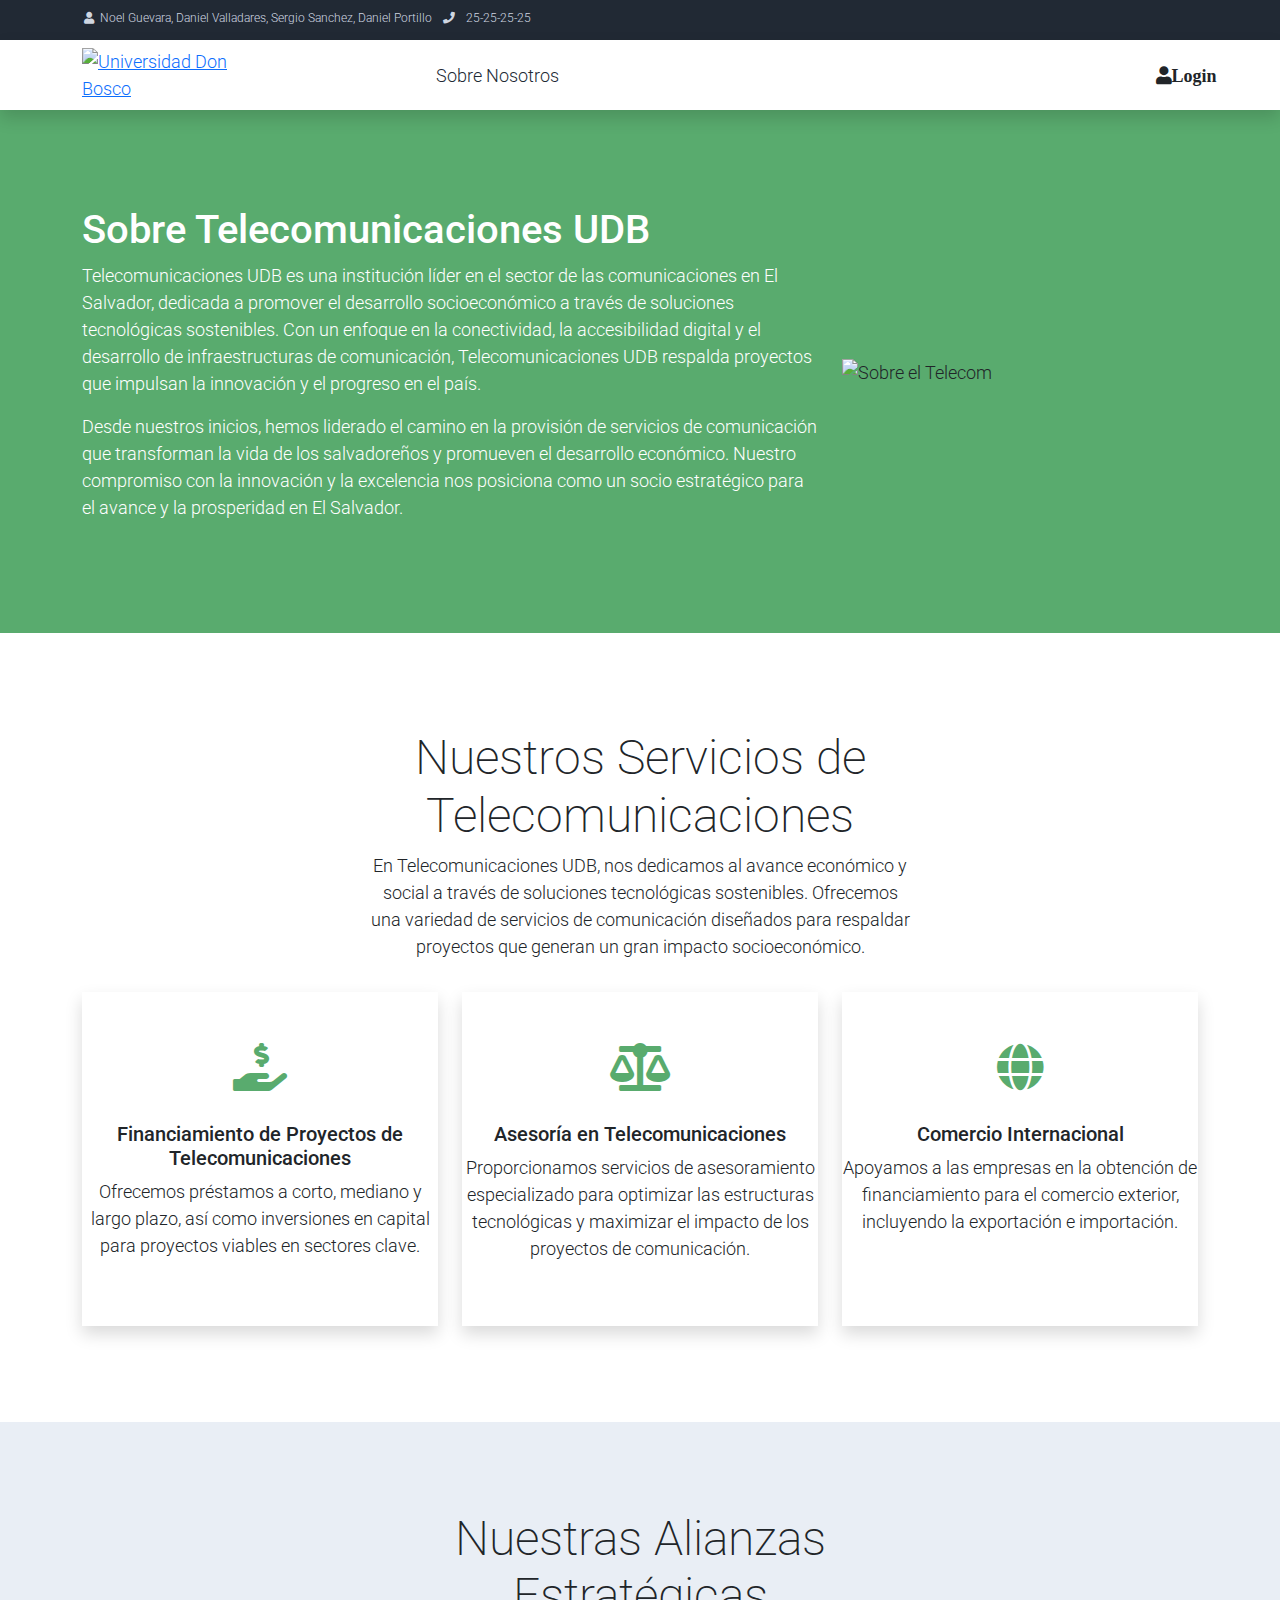
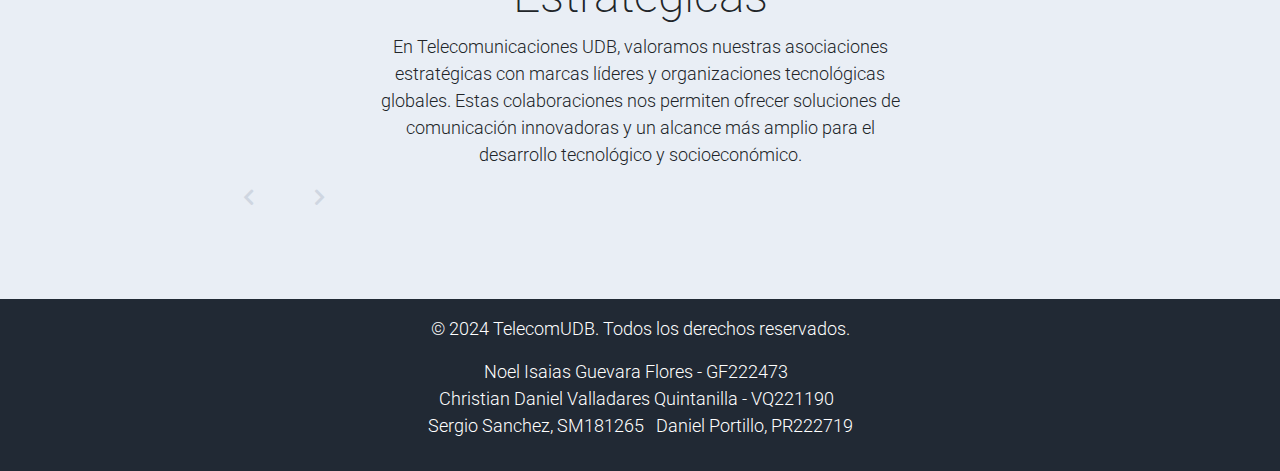
==== src/main/webapp/about.html @ 0ac93a91 "Pagina index y about" ====
<!DOCTYPE html>
<html lang="en">

<head>
    <title>Acerca de</title>
    <meta charset="utf-8">
    <meta name="viewport" content="width=device-width, initial-scale=1">

    <link rel="icon" type="image/x-icon" href="https://www.udb.edu.sv/udb/public/img/iconos/udb.ico">

    <link rel="stylesheet" href="assets/css/bootstrap.min.css">
    <link rel="stylesheet" href="assets/css/templatemo.css">
    <link rel="stylesheet" href="assets/css/custom.css">
    <link rel="stylesheet" href="https://fonts.googleapis.com/css2?family=Roboto:wght@100;200;300;400;500;700;900&display=swap">
    <link rel="stylesheet" href="assets/css/fontawesome.min.css">

</head>

<body>
    <nav class="navbar navbar-expand-lg bg-dark navbar-light d-none d-lg-block" id="templatemo_nav_top">
        <div class="container text-light">
            <div class="w-100 d-flex justify-content-between">
                <div>
                    <i class="fa fa-fw fa-user text mr-3"></i>
                    <a class="navbar-sm-brand text-light text-decoration-none" href="mailto:info@company.com">Noel Guevara, </a>
                    <a class="navbar-sm-brand text-light text-decoration-none" href="mailto:info@company.com">Daniel Valladares, </a>
                    <a class="navbar-sm-brand text-light text-decoration-none" href="mailto:info@company.com">Sergio Sanchez, </a>
                    <a class="navbar-sm-brand text-light text-decoration-none" href="mailto:info@company.com">Daniel Portillo</a>
                    <i class="fa fa-phone mx-2"></i>
                    <a class="navbar-sm-brand text-light text-decoration-none" href="tel:010-020-0340">25-25-25-25</a>
                </div>
            </div>
        </div>
    </nav>

    <nav class="navbar navbar-expand-lg navbar-light shadow">
        <div class="container d-flex justify-content-between align-items-center">

            <a href="index.html">
                <img src="https://th.bing.com/th/id/OIG4.LNIJH8Ee8mXdKLtR0lJY?w=270&h=270&c=6&r=0&o=5&pid=ImgGn" alt="Universidad Don Bosco" width="64" height="64">
            </a>

            <button class="navbar-toggler border-0" type="button" data-bs-toggle="collapse" data-bs-target="#templatemo_main_nav" aria-controls="navbarSupportedContent" aria-expanded="false" aria-label="Toggle navigation">
                <span class="navbar-toggler-icon"></span>
            </button>

            <div class="align-self-center collapse navbar-collapse flex-fill  d-lg-flex justify-content-lg-between" id="templatemo_main_nav">
                <div class="flex-fill">
                    <ul class="nav navbar-nav d-flex justify-content-between mx-lg-auto">

                        <li class="nav-item">
                            <a class="nav-link" href="index.html">Sobre Nosotros</a>
                        </li>

                    </ul>
                </div>
                <div class="navbar align-self-center d-flex">
                    <div class="d-lg-none flex-sm-fill mt-3 mb-4 col-7 col-sm-auto pr-3">
                        <div class="input-group">
                            <input type="text" class="form-control" id="inputMobileSearch" placeholder="Search ...">
                            <div class="input-group-text">
                                <i class="fa fa-fw fa-search"></i>
                            </div>
                        </div>
                    </div>

                    <a class="nav-icon position-relative text-decoration-none" href="#">
                        <i class="fa fa-fw fa-user text-dark mr-3">Login</i>
                        <span class="position-absolute top-0 left-100 translate-middle badge rounded-pill bg-light text-dark"></span>
                    </a>
                </div>
            </div>

        </div>
    </nav>



    <div class="modal fade bg-white" id="templatemo_search" tabindex="-1" role="dialog" aria-labelledby="exampleModalLabel" aria-hidden="true">
        <div class="modal-dialog modal-lg" role="document">
            <div class="w-100 pt-1 mb-5 text-right">
                <button type="button" class="btn-close" data-bs-dismiss="modal" aria-label="Close"></button>
            </div>
            <form action="" method="get" class="modal-content modal-body border-0 p-0">
                <div class="input-group mb-2">
                    <input type="text" class="form-control" id="inputModalSearch" name="q" placeholder="Search ...">
                    <button type="submit" class="input-group-text bg-success text-light">
                        <i class="fa fa-fw fa-search text-white"></i>
                    </button>
                </div>
            </form>
        </div>
    </div>



    <section class="bg-success py-5">
        <div class="container">
            <div class="row align-items-center py-5">
                <div class="col-md-8 text-white">
                    <h1>Sobre Telecomunicaciones UDB</h1>
                    <p>
                        Telecomunicaciones UDB es una institución líder en el sector de las comunicaciones en El Salvador, dedicada a promover el desarrollo socioeconómico a través de soluciones tecnológicas sostenibles. Con un enfoque en la conectividad, la accesibilidad digital y el desarrollo de infraestructuras de comunicación, Telecomunicaciones UDB respalda proyectos que impulsan la innovación y el progreso en el país.                    </p>
                    <p>
                        Desde nuestros inicios, hemos liderado el camino en la provisión de servicios de comunicación que transforman la vida de los salvadoreños y promueven el desarrollo económico. Nuestro compromiso con la innovación y la excelencia nos posiciona como un socio estratégico para el avance y la prosperidad en El Salvador.                    </p>
                </div>
                <div class="col-md-4">
                    <img src="https://img.freepik.com/vector-gratis/comunicacion-internet_24877-51934.jpg?size=338&ext=jpg&ga=GA1.1.2113030492.1714003200&semt=ais" alt="Sobre el Telecom" width="375" height="375">
                </div>
            </div>
        </div>
    </section>
    

    <section class="container py-5">
        <div class="row text-center pt-5 pb-3">
            <div class="col-lg-6 m-auto">
                <h1 class="h1">Nuestros Servicios de Telecomunicaciones</h1>
                <p>
                    En Telecomunicaciones UDB, nos dedicamos al avance económico y social a través de soluciones tecnológicas sostenibles. Ofrecemos una variedad de servicios de comunicación diseñados para respaldar proyectos que generan un gran impacto socioeconómico.                </p>
            </div>
        </div>
        <div class="row">
            <div class="col-md-6 col-lg-4 pb-5">
                <div class="h-100 py-5 services-icon-wap shadow">
                    <div class="h1 text-success text-center"><i class="fa fa-hand-holding-usd"></i></div>
                    <h2 class="h5 mt-4 text-center">Financiamiento de Proyectos de Telecomunicaciones</h2>
                    <p class="text-center">Ofrecemos préstamos a corto, mediano y largo plazo, así como inversiones en capital para proyectos viables en sectores clave.</p>
                </div>
            </div>
    
            <div class="col-md-6 col-lg-4 pb-5">
                <div class="h-100 py-5 services-icon-wap shadow">
                    <div class="h1 text-success text-center"><i class="fa fa-balance-scale"></i></div>
                    <h2 class="h5 mt-4 text-center">Asesoría en Telecomunicaciones</h2>
                    <p class="text-center">Proporcionamos servicios de asesoramiento especializado para optimizar las estructuras tecnológicas y maximizar el impacto de los proyectos de comunicación.</p>
                </div>
            </div>
    
            <div class="col-md-6 col-lg-4 pb-5">
                <div class="h-100 py-5 services-icon-wap shadow">
                    <div class="h1 text-success text-center"><i class="fa fa-globe"></i></div>
                    <h2 class="h5 mt-4 text-center">Comercio Internacional</h2>
                    <p class="text-center">Apoyamos a las empresas en la obtención de financiamiento para el comercio exterior, incluyendo la exportación e importación.</p>
                </div>
            </div>
        </div>
    </section>
    

    <section class="bg-light py-5">
        <div class="container my-4">
            <div class="row text-center py-3">
                <div class="col-lg-6 m-auto">
                    <h1 class="h1">Nuestras Alianzas Estratégicas</h1>
                    <p>
                        En Telecomunicaciones UDB, valoramos nuestras asociaciones estratégicas con marcas líderes y organizaciones tecnológicas globales. Estas colaboraciones nos permiten ofrecer soluciones de comunicación innovadoras y un alcance más amplio para el desarrollo tecnológico y socioeconómico.                    </p>
                </div>
                <div class="col-lg-9 m-auto tempaltemo-carousel">
                    <div class="row d-flex flex-row">
                        <!--Controls-->
                        <div class="col-1 align-self-center">
                            <a class="h1" href="#templatemo-slide-brand" role="button" data-bs-slide="prev">
                                <i class="text-light fas fa-chevron-left"></i>
                            </a>
                        </div>

                        <div class="col-1 align-self-center">
                            <a class="h1" href="#templatemo-slide-brand" role="button" data-bs-slide="next">
                                <i class="text-light fas fa-chevron-right"></i>
                            </a>
                        </div>
                    </div>
                </div>
            </div>
        </div>
    </section>


        <footer class="bg-dark" id="tempaltemo_footer">
        

            <footer class="bg-dark text-white text-center py-3">
                <div class="container">
                  <div class="row">
                    <div class="col-md-6 mx-auto">
                      <p>&copy; 2024 TelecomUDB. Todos los derechos reservados.</p>
                      <ul class="list-inline">
                        <li class="list-inline-item">Noel Isaias Guevara Flores - GF222473</li>
                        <li class="list-inline-item">Christian Daniel Valladares Quintanilla - VQ221190</li>
                        <li class="list-inline-item">Sergio Sanchez, SM181265</li>
                        <li class="list-inline-item">Daniel Portillo, PR222719</li>
                      </ul>
                    </div>
                  </div>
                </div>
              </footer>
    
        </footer>

    <script src="assets/js/jquery-1.11.0.min.js"></script>
    <script src="assets/js/jquery-migrate-1.2.1.min.js"></script>
    <script src="assets/js/bootstrap.bundle.min.js"></script>
    <script src="assets/js/templatemo.js"></script>
    <script src="assets/js/custom.js"></script>
</body>

</html>
---- src/main/webapp/assets/css/templatemo.css ----
/*

TemplateMo 559 Zay Shop

https://templatemo.com/tm-559-zay-shop

---------------------------------------------
Table of contents
------------------------------------------------
1. Typography
2. General
3. Nav
4. Hero Carousel
5. Accordion
6. Shop
7. Product
8. Carousel Hero
9. Carousel Brand
10. Services
11. Contact map
12. Footer
13. Small devices (landscape phones, 576px and up)
14. Medium devices (tablets, 768px and up)
15. Large devices (desktops, 992px and up)
16. Extra large devices (large desktops, 1200px and up)
--------------------------------------------- */




/* Typography */
body, ul, li, p, a, label, input, div {
  font-family: 'Roboto', sans-serif;
  font-size: 18px !important;
  font-weight: 300 !important;
}
.h1 {
  font-family: 'Roboto', sans-serif;
  font-size: 48px !important;
  font-weight: 200 !important;
}
.h2 {
  font-family: 'Roboto', sans-serif;
  font-size: 30px !important;
  font-weight: 300;
}
.h3 {
  font-family: 'Roboto', sans-serif;
  font-size: 22px !important;
}
/* General */
.logo { font-weight: 500 !important;}
.text-warning {  color: #ede861 !important;}
.text-muted { color: #bcbcbc !important;}
.text-success { color: #59ab6e !important;}
.text-light { color: #cfd6e1 !important;}
.bg-dark { background-color: #212934 !important;}
.bg-light { background-color: #e9eef5 !important;}
.bg-black { background-color: #1d242d !important;}
.bg-success { background-color: #59ab6e !important;}
.btn-success {
  background-color: #59ab6e !important;
  border-color: #56ae6c !important;
}
.pagination .page-link:hover {color: #000;}
.pagination .page-link:hover, .pagination .page-link.active {
  background-color: #69bb7e;
  color: #fff;
}
/* Nav */
#templatemo_nav_top { min-height: 40px;}
#templatemo_nav_top * { font-size: .9em !important;}
#templatemo_main_nav a { color: #212934;}
#templatemo_main_nav a:hover { color: #69bb7e;}
#templatemo_main_nav .navbar .nav-icon { margin-right: 20px;}

/* Hero Carousel */
#template-mo-zay-hero-carousel { background: #efefef !important;}
/* Accordion */
.templatemo-accordion a { color: #000;}
.templatemo-accordion a:hover { color: #333d4a;}
/* Shop */
.shop-top-menu a:hover { color: #69bb7e !important;}
/* Product */
.product-wap { box-shadow: 0px 5px 10px 0px rgba(0, 0, 0, 0.10);}
.product-wap .product-color-dot.color-dot-red { background:#f71515;}
.product-wap .product-color-dot.color-dot-blue { background:#6db4fe;}
.product-wap .product-color-dot.color-dot-black { background:#000000;}
.product-wap .product-color-dot.color-dot-light { background:#e0e0e0;}
.product-wap .product-color-dot.color-dot-green { background:#0bff7e;}
.card.product-wap .card .product-overlay {
  background: rgba(0,0,0,.2);
  visibility: hidden;
  opacity: 0;
  transition: .3s;
}
.card.product-wap:hover .card .product-overlay {
  visibility: visible;
  opacity: 1;
}
.card.product-wap a { color: #000;}
#carousel-related-product .slick-slide:focus { outline: none !important;}
#carousel-related-product .slick-dots li button:before {
  font-size: 15px;
  margin-top: 20px;
}
/* Brand */
.brand-img {
  filter: grayscale(100%);
  opacity: 0.5;
  transition: .5s;
}
.brand-img:hover {
  filter: grayscale(0%);
  opacity: 1;
}
/* Carousel Hero */
#template-mo-zay-hero-carousel .carousel-indicators li {
  margin-top: -50px;
  background-color: #59ab6e;
}
#template-mo-zay-hero-carousel .carousel-control-next i,
#template-mo-zay-hero-carousel .carousel-control-prev i {
  color: #59ab6e !important;
  font-size: 2.8em !important;
}
/* Carousel Brand */
.tempaltemo-carousel .h1 {
  font-size: .5em !important;
  color: #000 !important;
}
/* Services */
.services-icon-wap {transition: .3s;}
.services-icon-wap:hover, .services-icon-wap:hover i {color: #fff;}
.services-icon-wap:hover {background: #69bb7e;}
/* Contact map */
.leaflet-control a, .leaflet-control { font-size: 10px !important;}
.form-control { border: 1px solid #e8e8e8;}
/* Footer */
#tempaltemo_footer a { color: #dcdde1;}
#tempaltemo_footer a:hover { color: #68bb7d;}
#tempaltemo_footer ul.footer-link-list li { padding-top: 10px;}
#tempaltemo_footer ul.footer-icons li {
  width: 2.6em;
  height: 2.6em;
  line-height: 2.6em;
}
#tempaltemo_footer ul.footer-icons li:hover {
  background-color: #cfd6e1;
  transition: .5s;
}
#tempaltemo_footer ul.footer-icons li:hover i {
  color: #212934;
  transition: .5s;
}
#tempaltemo_footer .border-light { border-color: #2d343f !important;}
/*
// Extra small devices (portrait phones, less than 576px)
// No media query since this is the default in Bootstrap
*/
/* Small devices (landscape phones, 576px and up)*/
.product-wap .h3, .product-wap li, .product-wap i, .product-wap p {
  font-size: 12px !important;
}
.product-wap .product-color-dot {
  width: 6px;
  height: 6px;
}

@media (min-width: 576px) {
  .tempaltemo-carousel .h1 { font-size: 1em !important;}
}

/*// Medium devices (tablets, 768px and up)*/
@media (min-width: 768px) {
  #templatemo_main_nav .navbar-nav {max-width: 450px;}
 }

/* Large devices (desktops, 992px and up)*/
@media (min-width: 992px) {
  #templatemo_main_nav .navbar-nav {max-width: 550px;}
  #template-mo-zay-hero-carousel .carousel-item {min-height: 30rem !important;}
  .product-wap .h3, .product-wap li, .product-wap i, .product-wap p {font-size: 18px !important;}
  .product-wap .product-color-dot {
    width: 12px;
    height: 12px;
  }
}

/* Extra large devices (large desktops, 1200px and up)*/
@media (min-width: 1200px) {}
---- src/main/webapp/assets/css/custom.css ----
/*
Custom Css
*/


.telecomunicaciones{
    text-align: center;
    font-size: 30px;
    font-family:'Trebuchet MS', 'Lucida Sans Unicode', 'Lucida Grande', 'Lucida Sans', Arial, sans-serif;
    text-transform: uppercase;
}
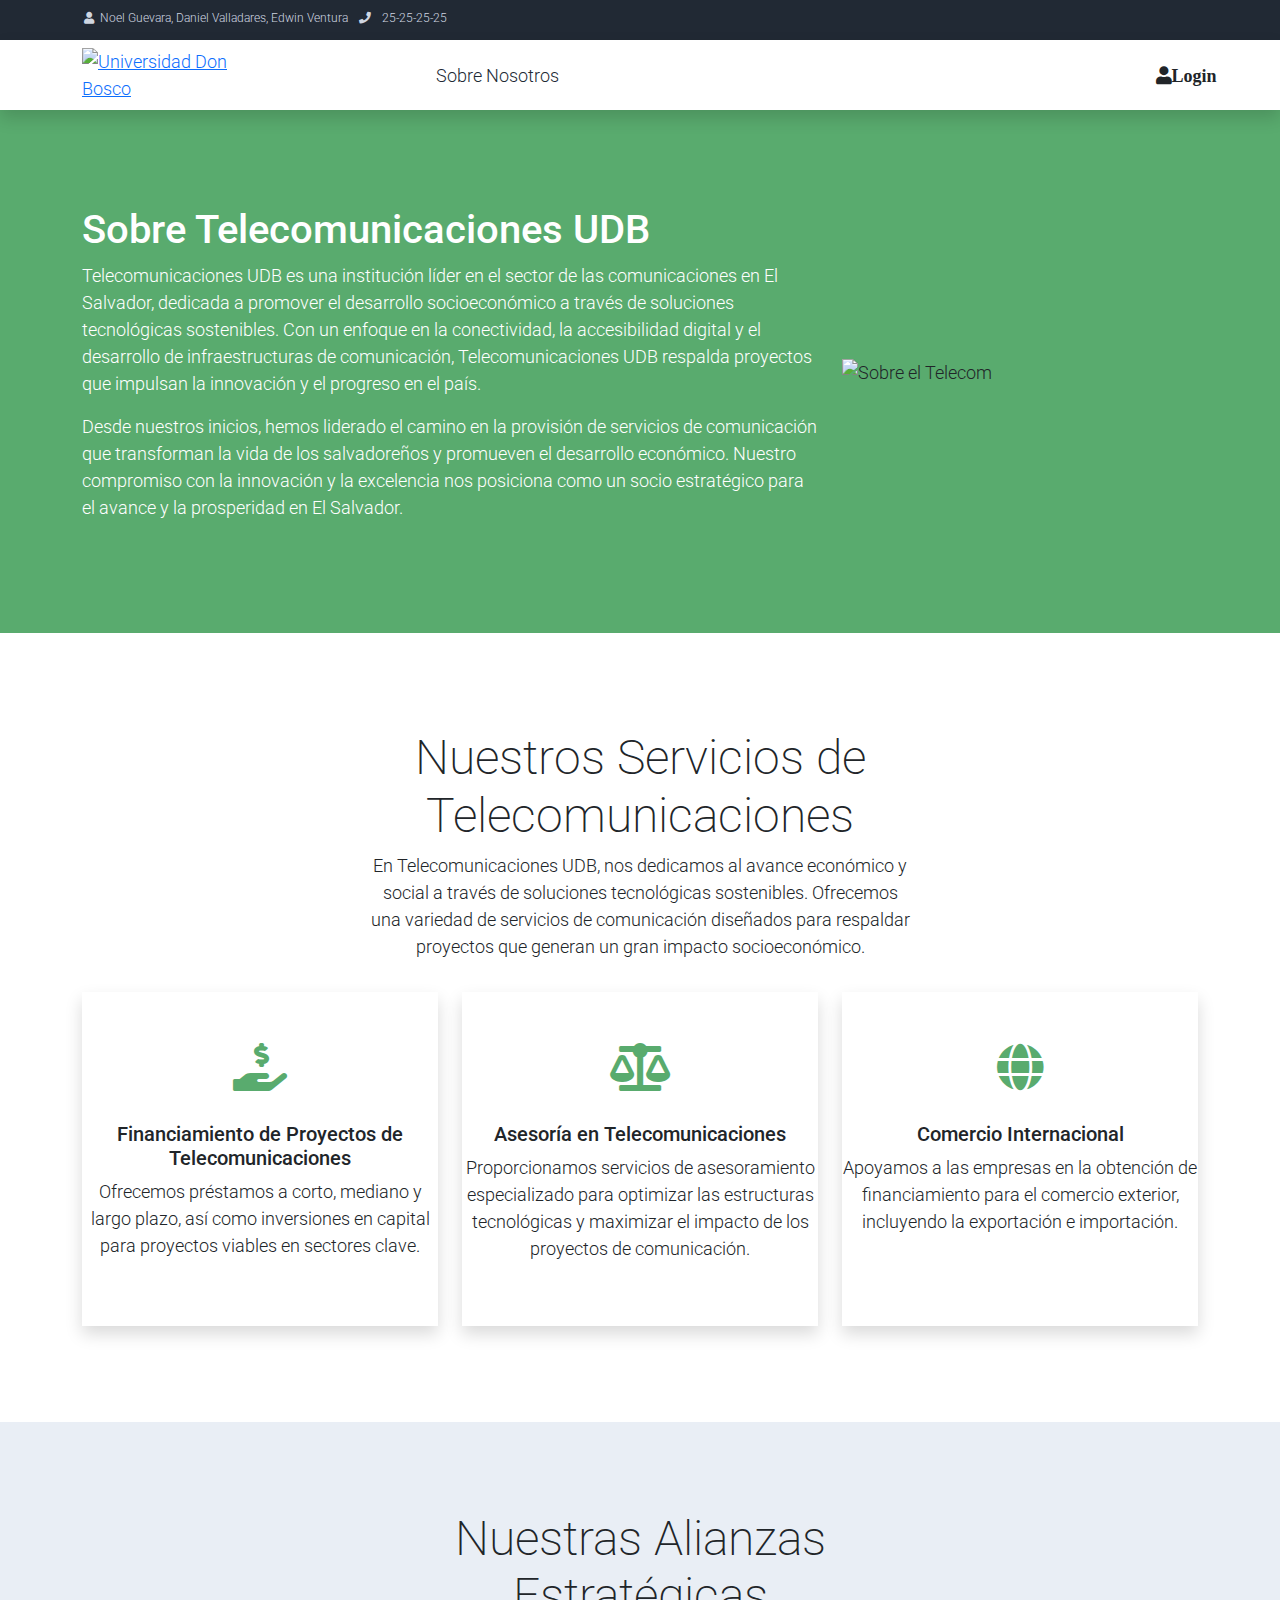
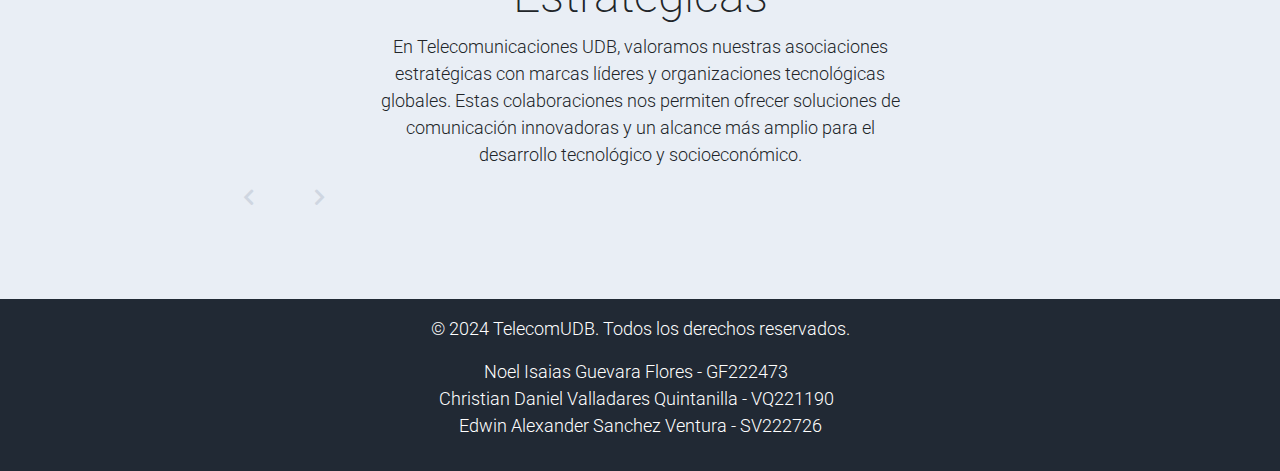
==== commit 21aa6258: "Despues del webapp de valladares" ====
--- a/src/main/webapp/about.html
+++ b/src/main/webapp/about.html
@@ -1,3 +1,4 @@
+
 <!DOCTYPE html>
 <html lang="en">
 
@@ -24,8 +25,7 @@
                     <i class="fa fa-fw fa-user text mr-3"></i>
                     <a class="navbar-sm-brand text-light text-decoration-none" href="mailto:info@company.com">Noel Guevara, </a>
                     <a class="navbar-sm-brand text-light text-decoration-none" href="mailto:info@company.com">Daniel Valladares, </a>
-                    <a class="navbar-sm-brand text-light text-decoration-none" href="mailto:info@company.com">Sergio Sanchez, </a>
-                    <a class="navbar-sm-brand text-light text-decoration-none" href="mailto:info@company.com">Daniel Portillo</a>
+                    <a class="navbar-sm-brand text-light text-decoration-none" href="mailto:info@company.com">Edwin Ventura </a>
                     <i class="fa fa-phone mx-2"></i>
                     <a class="navbar-sm-brand text-light text-decoration-none" href="tel:010-020-0340">25-25-25-25</a>
                 </div>
@@ -64,7 +64,7 @@
                         </div>
                     </div>
 
-                    <a class="nav-icon position-relative text-decoration-none" href="#">
+                    <a class="nav-icon position-relative text-decoration-none" href="login.jsp">
                         <i class="fa fa-fw fa-user text-dark mr-3">Login</i>
                         <span class="position-absolute top-0 left-100 translate-middle badge rounded-pill bg-light text-dark"></span>
                     </a>
@@ -188,8 +188,7 @@
                       <ul class="list-inline">
                         <li class="list-inline-item">Noel Isaias Guevara Flores - GF222473</li>
                         <li class="list-inline-item">Christian Daniel Valladares Quintanilla - VQ221190</li>
-                        <li class="list-inline-item">Sergio Sanchez, SM181265</li>
-                        <li class="list-inline-item">Daniel Portillo, PR222719</li>
+                        <li class="list-inline-item">Edwin Alexander Sanchez Ventura - SV222726</li>
                       </ul>
                     </div>
                   </div>
